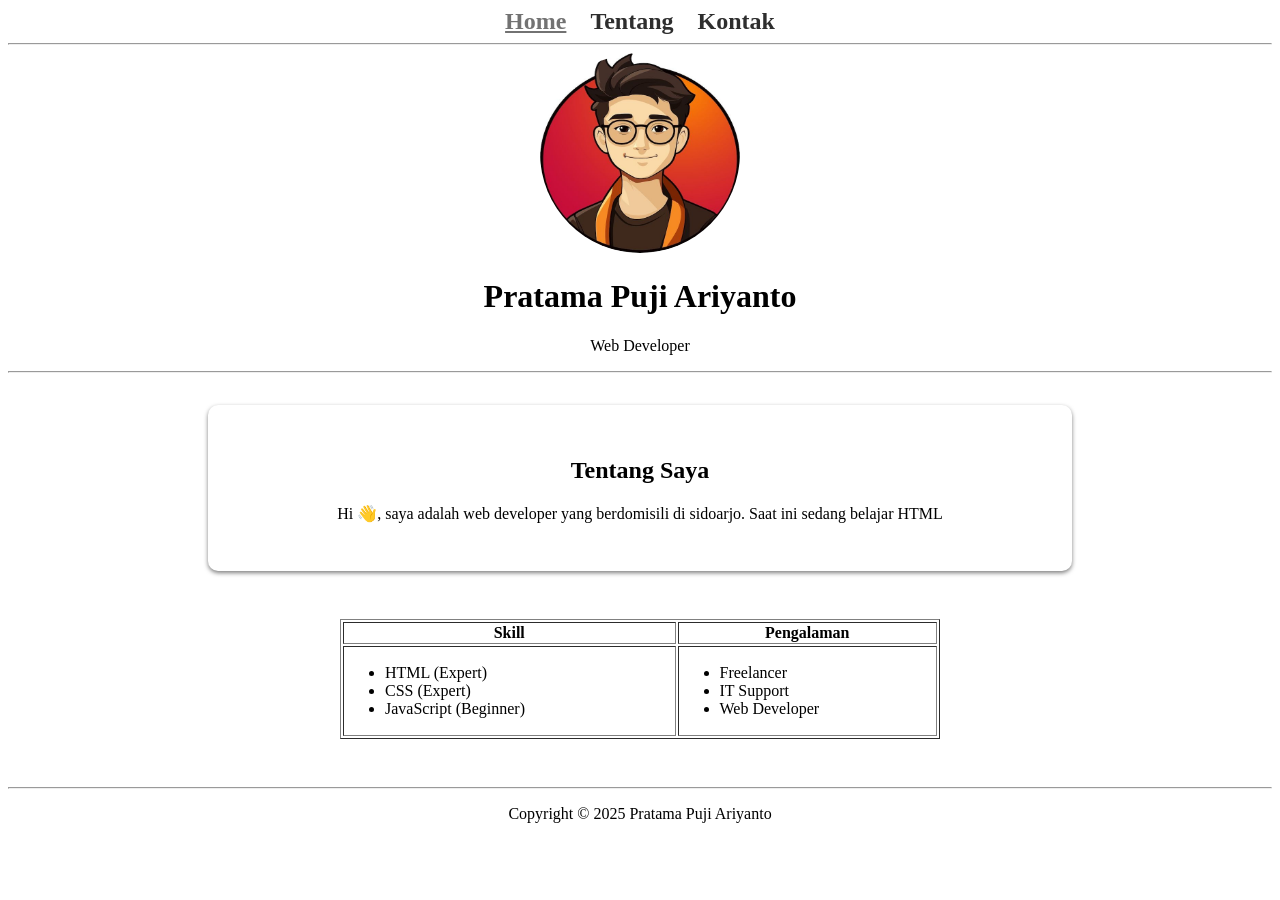
==== index.html @ 937e6544 "first commit" ====
<!DOCTYPE html>
<html lang="en">
  <head>
    <meta charset="UTF-8" />
    <meta name="viewport" content="width=device-width, initial-scale=1.0" />
    <title>My Portfolio</title>

    <link rel="stylesheet" href="css/style.css" />
  </head>
  <body>
    <nav>
      <a class="active" href="index.html">Home</a>
      <a href="tentang.html">Tentang</a>
      <a href="kontak.html">Kontak</a>
    </nav>

    <hr />

    <header style="text-align: center">
      <img
        src="images/image.png"
        width="200"
        height="200"
        style="border-radius: 50%"
        alt=""
      />
      <h1>Pratama Puji Ariyanto</h1>
      <p>Web Developer</p>
    </header>

    <hr />

    <article style="text-align: center">
      <h2>Tentang Saya</h2>
      <p>
        Hi 👋, saya adalah web developer yang berdomisili di sidoarjo. Saat ini
        sedang belajar HTML
      </p>
    </article>

    <div style="max-width: 600px; margin: 3rem auto">
      <table border="1" width="100%">
        <thead>
          <tr>
            <th>Skill</th>
            <th>Pengalaman</th>
          </tr>
        </thead>
        <tbody>
          <tr>
            <td>
              <ul>
                <li>HTML (Expert)</li>
                <li>CSS (Expert)</li>
                <li>JavaScript (Beginner)</li>
              </ul>
            </td>
            <td>
              <ul>
                <li>Freelancer</li>
                <li>IT Support</li>
                <li>Web Developer</li>
              </ul>
            </td>
          </tr>
        </tbody>
      </table>
    </div>

    <hr />

    <footer style="text-align: center">
      <p>Copyright &copy; 2025 Pratama Puji Ariyanto</p>
    </footer>
  </body>
</html>
---- css/style.css ----
a {
  text-decoration: none;
  font-size: 24px;
  font-weight: bold;
  margin: 5px 10px;
  color: #2e2e2e;
}

a:hover {
  color: #727272;
  text-decoration: underline;
  transition: ease-in-out 0.3s;
}

.active {
  color: #727272;
  text-decoration: underline;
}

nav {
  text-align: center;
}

article {
  max-width: 800px;
  margin: 2rem auto;
  box-shadow: 0 2px 4px rgba(0, 0, 0, 0.5);
  padding: 2rem;
  border-radius: 10px;
}

video {
  max-width: 100%;
  height: auto;
  display: block;
  margin-top: 1.5rem;
  border-radius: 10px;
}

footer {
  text-align: center;
}
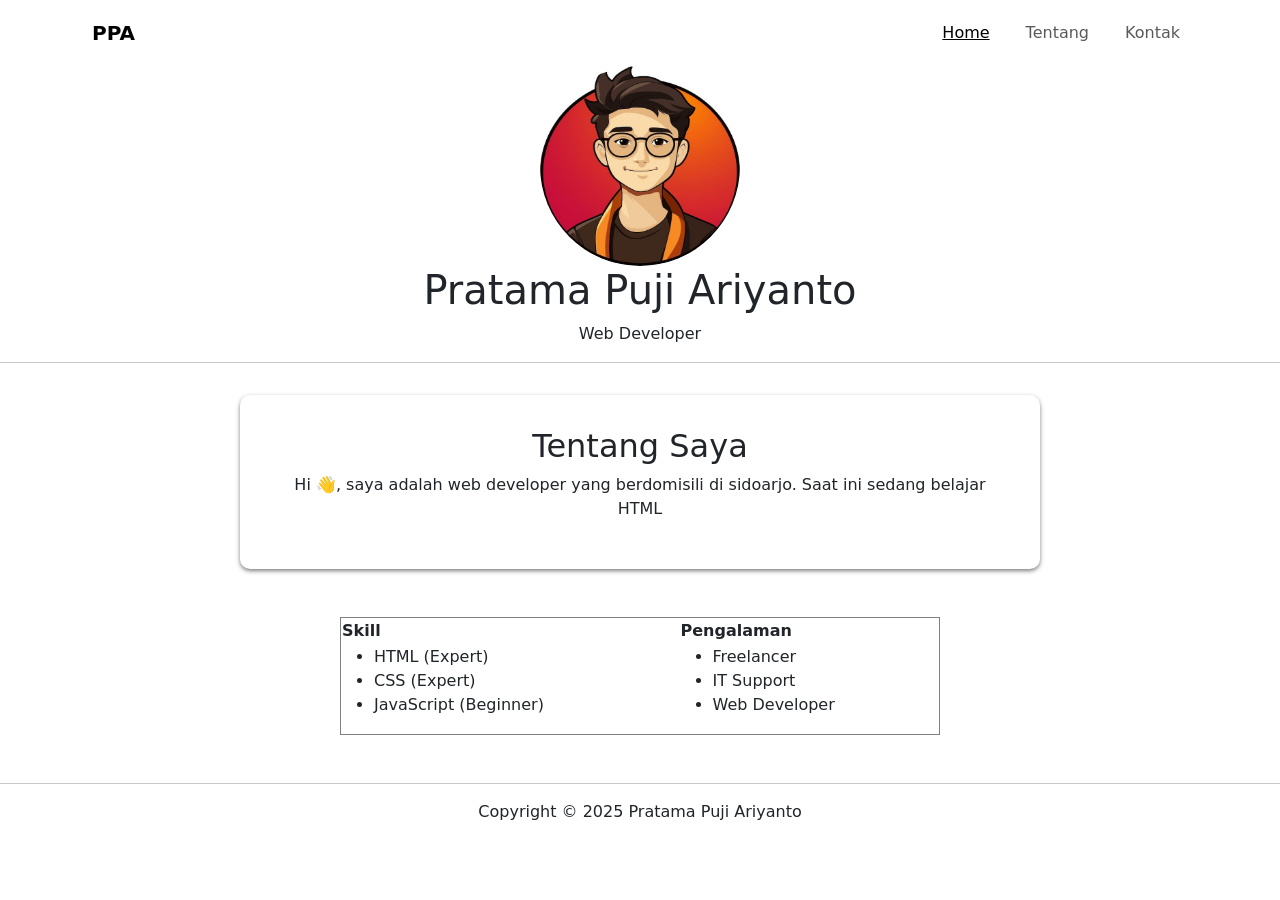
==== commit 9a4c090f: "IT (03/10/25)" ====
--- a/index.html
+++ b/index.html
@@ -5,16 +5,46 @@
     <meta name="viewport" content="width=device-width, initial-scale=1.0" />
     <title>My Portfolio</title>
 
+    <!-- Bootstrap -->
+    <link
+      href="https://cdn.jsdelivr.net/npm/bootstrap@5.3.8/dist/css/bootstrap.min.css"
+      rel="stylesheet"
+      integrity="sha384-sRIl4kxILFvY47J16cr9ZwB07vP4J8+LH7qKQnuqkuIAvNWLzeN8tE5YBujZqJLB"
+      crossorigin="anonymous"
+    />
+
     <link rel="stylesheet" href="css/style.css" />
   </head>
   <body>
-    <nav>
-      <a class="active" href="index.html">Home</a>
-      <a href="tentang.html">Tentang</a>
-      <a href="kontak.html">Kontak</a>
+    <nav class="navbar navbar-expand-lg">
+      <div class="container">
+        <a href="index.html" class="navbar-brand">PPA</a>
+        <button
+          class="navbar-toggler"
+          type="button"
+          data-bs-toggle="collapse"
+          data-bs-target="#navbarNav"
+          aria-controls="navbarNav"
+          aria-expanded="false"
+          aria-label="Toggle navigation"
+        >
+          <span class="navbar-toggler-icon"></span>
+        </button>
+        <div class="collapse navbar-collapse" id="navbarNav">
+          <ul class="navbar-nav ms-auto">
+            <li class="nav-item">
+              <a class="nav-link active" href="index.html">Home</a>
+            </li>
+            <li class="nav-item">
+              <a class="nav-link" href="tentang.html">Tentang</a>
+            </li>
+            <li class="nav-item">
+              <a class="nav-link" href="kontak.html">Kontak</a>
+            </li>
+          </ul>
+        </div>
+      </div>
     </nav>
-
-    <hr />
 
     <header style="text-align: center">
       <img
@@ -72,5 +102,12 @@
     <footer style="text-align: center">
       <p>Copyright &copy; 2025 Pratama Puji Ariyanto</p>
     </footer>
+
+    <!-- Bootstrap -->
+    <script
+      src="https://cdn.jsdelivr.net/npm/bootstrap@5.3.8/dist/js/bootstrap.bundle.min.js"
+      integrity="sha384-FKyoEForCGlyvwx9Hj09JcYn3nv7wiPVlz7YYwJrWVcXK/BmnVDxM+D2scQbITxI"
+      crossorigin="anonymous"
+    ></script>
   </body>
 </html>
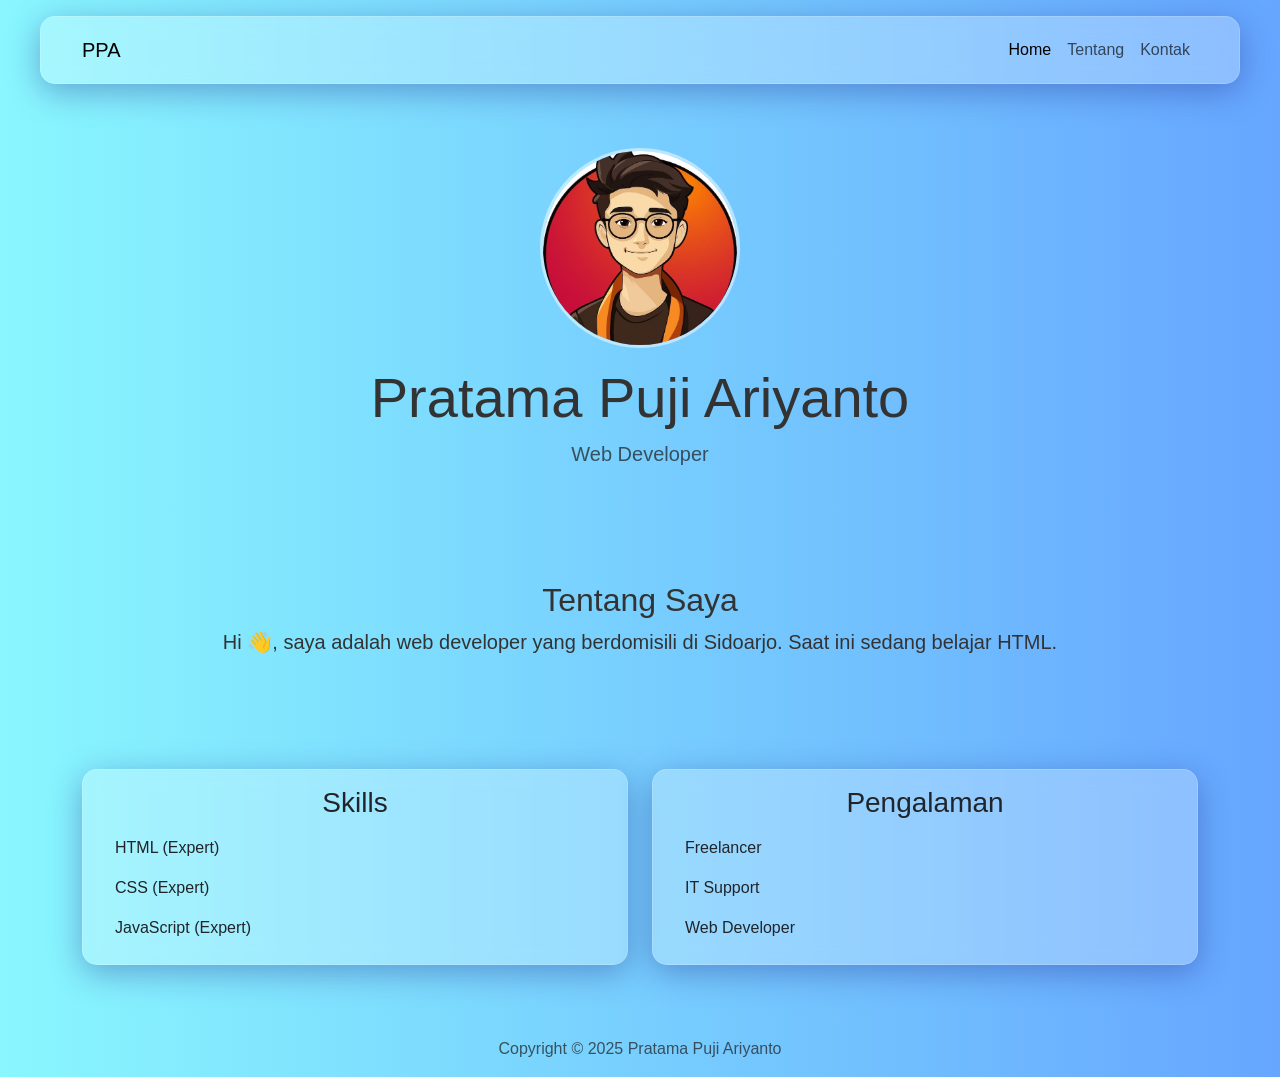
==== commit f55cbc88: "31-10-25" ====
--- a/index.html
+++ b/index.html
@@ -6,17 +6,12 @@
     <title>My Portfolio</title>
 
     <!-- Bootstrap -->
-    <link
-      href="https://cdn.jsdelivr.net/npm/bootstrap@5.3.8/dist/css/bootstrap.min.css"
-      rel="stylesheet"
-      integrity="sha384-sRIl4kxILFvY47J16cr9ZwB07vP4J8+LH7qKQnuqkuIAvNWLzeN8tE5YBujZqJLB"
-      crossorigin="anonymous"
-    />
+    <link rel="stylesheet" href="bootstrap/css/bootstrap.min.css" />
 
     <link rel="stylesheet" href="css/style.css" />
   </head>
   <body>
-    <nav class="navbar navbar-expand-lg">
+    <nav class="navbar navbar-expand-lg sticky-top glass-effect">
       <div class="container">
         <a href="index.html" class="navbar-brand">PPA</a>
         <button
@@ -46,68 +41,64 @@
       </div>
     </nav>
 
-    <header style="text-align: center">
-      <img
-        src="images/image.png"
-        width="200"
-        height="200"
-        style="border-radius: 50%"
-        alt=""
-      />
-      <h1>Pratama Puji Ariyanto</h1>
-      <p>Web Developer</p>
+    <header class="text-center py-5">
+      <div class="container">
+        <img
+          src="images/image.png"
+          class="rounded-circle profile-img mb-3"
+          alt=""
+        />
+        <h1 class="display-4">Pratama Puji Ariyanto</h1>
+        <p class="lead text-muted">Web Developer</p>
+      </div>
     </header>
 
-    <hr />
+    <section class="py-5">
+      <div class="container text-center">
+        <h2>Tentang Saya</h2>
+        <p class="lead">
+          Hi 👋, saya adalah web developer yang berdomisili di Sidoarjo. Saat
+          ini sedang belajar HTML.
+        </p>
+      </div>
+    </section>
 
-    <article style="text-align: center">
-      <h2>Tentang Saya</h2>
-      <p>
-        Hi 👋, saya adalah web developer yang berdomisili di sidoarjo. Saat ini
-        sedang belajar HTML
-      </p>
-    </article>
+    <section class="py-5">
+      <div class="container">
+        <div class="row">
+          <div class="col-md-6 mb-4">
+            <div class="card h-100 glass-effect">
+              <div class="card-body">
+                <h3 class="card-title text-center">Skills</h3>
+                <ul class="list-group list-group-flush">
+                  <li class="list-group-item">HTML (Expert)</li>
+                  <li class="list-group-item">CSS (Expert)</li>
+                  <li class="list-group-item">JavaScript (Expert)</li>
+                </ul>
+              </div>
+            </div>
+          </div>
+          <div class="col-md-6 mb-4">
+            <div class="card h-100 glass-effect">
+              <div class="card-body">
+                <h3 class="card-title text-center">Pengalaman</h3>
+                <ul class="list-group list-group-flush">
+                  <li class="list-group-item">Freelancer</li>
+                  <li class="list-group-item">IT Support</li>
+                  <li class="list-group-item">Web Developer</li>
+                </ul>
+              </div>
+            </div>
+          </div>
+        </div>
+      </div>
+    </section>
 
-    <div style="max-width: 600px; margin: 3rem auto">
-      <table border="1" width="100%">
-        <thead>
-          <tr>
-            <th>Skill</th>
-            <th>Pengalaman</th>
-          </tr>
-        </thead>
-        <tbody>
-          <tr>
-            <td>
-              <ul>
-                <li>HTML (Expert)</li>
-                <li>CSS (Expert)</li>
-                <li>JavaScript (Beginner)</li>
-              </ul>
-            </td>
-            <td>
-              <ul>
-                <li>Freelancer</li>
-                <li>IT Support</li>
-                <li>Web Developer</li>
-              </ul>
-            </td>
-          </tr>
-        </tbody>
-      </table>
-    </div>
-
-    <hr />
-
-    <footer style="text-align: center">
+    <footer class="text-center text-muted">
       <p>Copyright &copy; 2025 Pratama Puji Ariyanto</p>
     </footer>
 
     <!-- Bootstrap -->
-    <script
-      src="https://cdn.jsdelivr.net/npm/bootstrap@5.3.8/dist/js/bootstrap.bundle.min.js"
-      integrity="sha384-FKyoEForCGlyvwx9Hj09JcYn3nv7wiPVlz7YYwJrWVcXK/BmnVDxM+D2scQbITxI"
-      crossorigin="anonymous"
-    ></script>
+    <script src="bootstrap/js/bootstrap.min.js"></script>
   </body>
 </html>
--- a/css/style.css
+++ b/css/style.css
@@ -1,42 +1,46 @@
-a {
-  text-decoration: none;
-  font-size: 24px;
-  font-weight: bold;
-  margin: 5px 10px;
-  color: #2e2e2e;
+body {
+  font-family: 'Segoe UI', Tahoma, Geneva, Verdana, sans-serif;
+  background: linear-gradient(to right, #89f7fe, #66a6ff);
+  color: #333;
 }
 
-a:hover {
-  color: #727272;
-  text-decoration: underline;
-  transition: ease-in-out 0.3s;
+.glass-effect {
+  background: rgba(255, 255, 255, 0.25);
+  backdrop-filter: blur(10px);
+  -webkit-backdrop-filter: blur(10px);
+  border-radius: 15px;
+  border: 1px solid rgba(255, 255, 255, 0.18);
+  box-shadow: 0 8px 32px 0 rgba(31, 38, 135, 0.37);
 }
 
-.active {
-  color: #727272;
-  text-decoration: underline;
+.navbar {
+  padding-top: 0.8rem;
+  padding-bottom: 0.8rem;
 }
 
-nav {
-  text-align: center;
+.navbar.glass-effect {
+  margin: 1rem auto;
+  width: 95%;
+  max-width: 1200px;
 }
 
-article {
-  max-width: 800px;
-  margin: 2rem auto;
-  box-shadow: 0 2px 4px rgba(0, 0, 0, 0.5);
-  padding: 2rem;
-  border-radius: 10px;
+.profile-img {
+  width: 200px;
+  height: 200px;
+  object-fit: cover;
+  border: 3px solid rgba(255, 255, 255, 0.5);
 }
 
-video {
-  max-width: 100%;
-  height: auto;
-  display: block;
-  margin-top: 1.5rem;
-  border-radius: 10px;
+.list-group-item {
+  background-color: transparent;
+  border: none;
 }
 
-footer {
-  text-align: center;
+.card.glass-effect {
+  transition: transform .2s;
+}
+
+.card.glass-effect:hover {
+  transform: translateY(-5px);
+  box-shadow: 0 12px 36px 0 rgba(31, 38, 135, 0.45);
 }
